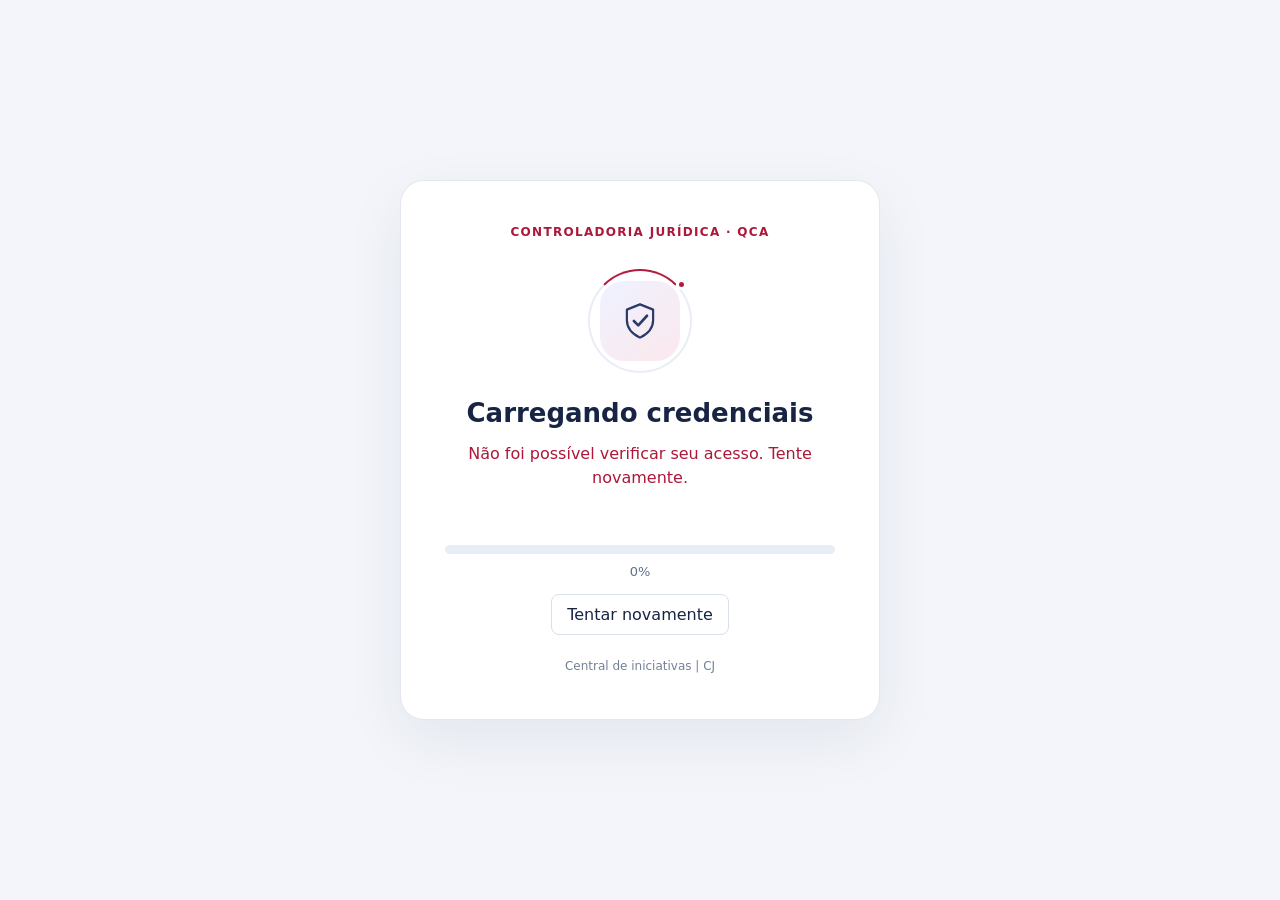
==== credenciais.html @ 1db76040 "Add files via upload" ====
<!doctype html><html lang="pt-BR"><head><meta charset="utf-8"><meta name="viewport" content="width=device-width,initial-scale=1"><title>Carregando credenciais | Central CJ</title><link rel="icon" href="/favicon.png"><style>*{box-sizing:border-box}body{margin:0;background:#f3f5fa;color:#172444;font:16px system-ui,sans-serif;min-height:100vh;display:grid;place-items:center;padding:24px}.panel{max-width:480px;width:100%;padding:44px;text-align:center;background:white;border:1px solid #e3e7ef;border-radius:24px;box-shadow:0 20px 60px #17244412}.brand{font-size:12px;letter-spacing:1.3px;font-weight:700;color:#ad1739}.emblem{position:relative;width:104px;height:104px;margin:30px auto 24px;display:grid;place-items:center}.disc{width:80px;height:80px;border-radius:24px;background:linear-gradient(140deg,#eef2ff,#fce8ed);display:grid;place-items:center}.disc svg{width:42px;height:42px;color:#293b69}.ring{position:absolute;inset:0;border:2px solid #e9edf6;border-top-color:#b61940;border-radius:50%;animation:orbit 2.5s linear infinite}.spark{position:absolute;right:5px;top:10px;width:11px;height:11px;background:#b61940;border:3px solid white;border-radius:50%}h1{font-size:26px;line-height:1.25;margin:0 0 12px}p{color:#61708a;line-height:1.5;margin:10px 0}.identity{font-size:13px;overflow-wrap:anywhere;min-height:20px}.track{height:9px;overflow:hidden;border-radius:20px;background:#e9edf6;margin:25px 0 10px}.fill{width:0%;height:100%;background:linear-gradient(90deg,#273c72,#b61940);border-radius:20px}.percent{font-size:13px;color:#61708a;font-variant-numeric:tabular-nums}small{display:block;font-size:12px;color:#738097;line-height:1.5;margin-top:22px}.error{color:#ad1739}button{border:1px solid #d9dfeb;padding:10px 15px;background:white;color:#172444;border-radius:8px;font:inherit;cursor:pointer;margin-top:15px}[hidden]{display:none!important}@keyframes orbit{to{transform:rotate(360deg)}}@media(prefers-reduced-motion:reduce){.ring{animation:none}}@media(max-width:480px){.panel{padding:30px 24px}h1{font-size:24px}}</style></head><body><main class="panel"><div class="brand">CONTROLADORIA JURÍDICA · QCA</div><div class="emblem" aria-hidden="true"><div class="ring"></div><div class="disc"><svg viewBox="0 0 48 48" fill="none"><path d="M24 5 39 11v12c0 10-7 16-15 20C16 39 9 33 9 23V11L24 5Z" stroke="currentColor" stroke-width="2.5" stroke-linejoin="round"/><path d="m17 24 5 5 10-11" stroke="currentColor" stroke-width="3" stroke-linecap="round" stroke-linejoin="round"/></svg></div><span class="spark"></span></div><h1>Carregando credenciais</h1><p id="status" aria-live="polite">Preparando seu acesso à Central…</p><p class="identity" id="identity"></p><div class="track" id="progress" role="progressbar" aria-label="Carregamento da Central" aria-valuemin="0" aria-valuemax="100" aria-valuenow="0"><div class="fill" id="fill"></div></div><div class="percent" id="percent">0%</div><button type="button" id="retry" hidden>Tentar novamente</button><small>Central de iniciativas | CJ</small></main><script>
let running=false;
async function begin(){if(running)return;running=true;document.getElementById('retry').hidden=true;const status=document.getElementById('status');status.className='';try{const r=await fetch('/api/me',{credentials:'same-origin',cache:'no-store'});if(!r.ok)throw Error();const data=await r.json();if(data.enabled&&!data.user){location.replace('/');return}if(data.user)document.getElementById('identity').textContent=data.user.name+' · '+data.user.email;const start=performance.now();function tick(now){const value=Math.min(100,Math.floor((now-start)/100));document.getElementById('fill').style.width=value+'%';document.getElementById('progress').setAttribute('aria-valuenow',value);document.getElementById('percent').textContent=value+'%';if(now-start>=10000){status.textContent='Abrindo a Central…';location.replace('/central')}else requestAnimationFrame(tick)}requestAnimationFrame(tick)}catch(e){running=false;status.className='error';status.textContent='Não foi possível verificar seu acesso. Tente novamente.';document.getElementById('retry').hidden=false}}
document.getElementById('retry').onclick=begin;addEventListener('pageshow',e=>{if(e.persisted)location.reload()});begin();
</script></body></html>
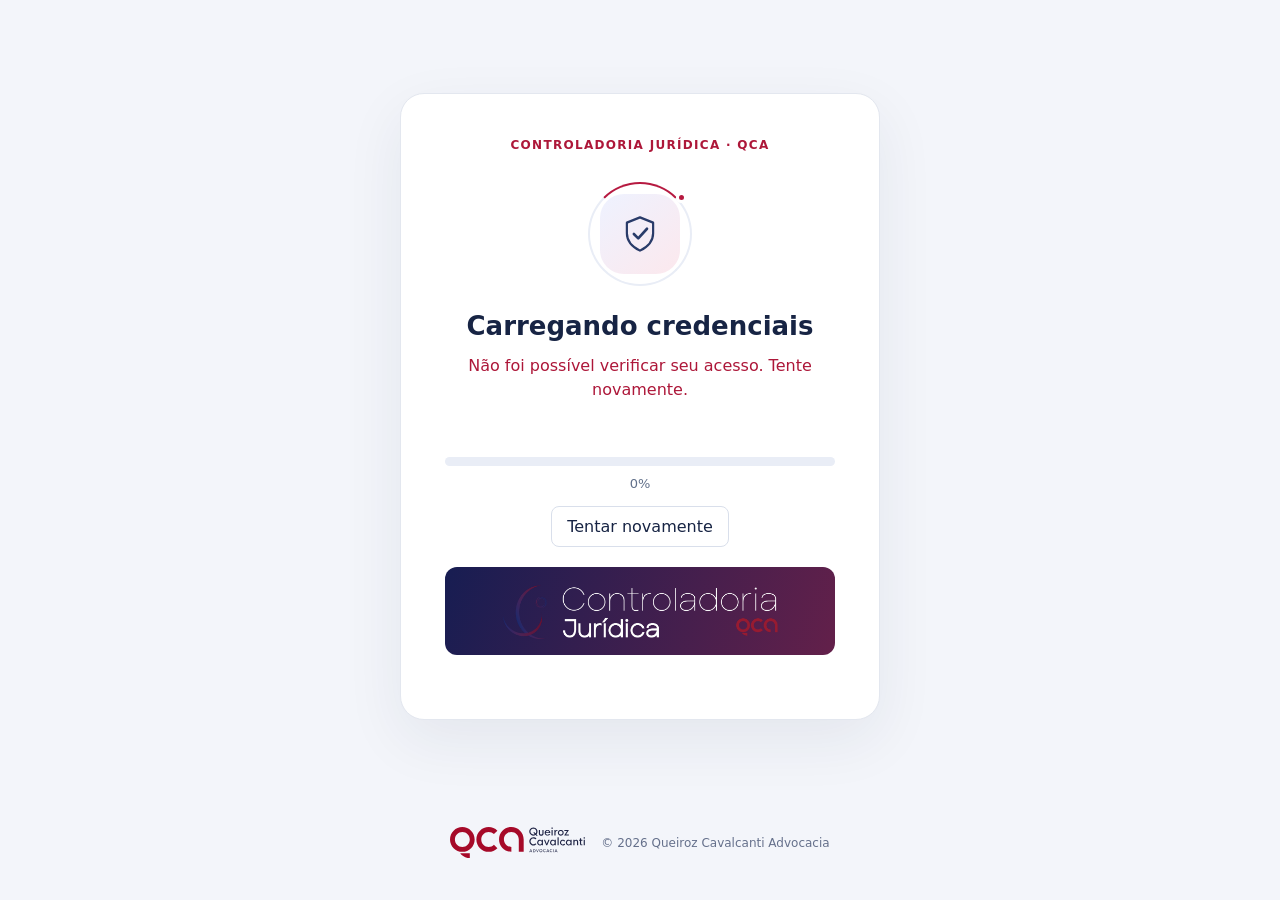
==== commit e51b9d1a: "Add files via upload" ====
--- a/credenciais.html
+++ b/credenciais.html
@@ -1,4 +1,4 @@
-<!doctype html><html lang="pt-BR"><head><meta charset="utf-8"><meta name="viewport" content="width=device-width,initial-scale=1"><title>Carregando credenciais | Central CJ</title><link rel="icon" href="/favicon.png"><style>*{box-sizing:border-box}body{margin:0;background:#f3f5fa;color:#172444;font:16px system-ui,sans-serif;min-height:100vh;display:grid;place-items:center;padding:24px}.panel{max-width:480px;width:100%;padding:44px;text-align:center;background:white;border:1px solid #e3e7ef;border-radius:24px;box-shadow:0 20px 60px #17244412}.brand{font-size:12px;letter-spacing:1.3px;font-weight:700;color:#ad1739}.emblem{position:relative;width:104px;height:104px;margin:30px auto 24px;display:grid;place-items:center}.disc{width:80px;height:80px;border-radius:24px;background:linear-gradient(140deg,#eef2ff,#fce8ed);display:grid;place-items:center}.disc svg{width:42px;height:42px;color:#293b69}.ring{position:absolute;inset:0;border:2px solid #e9edf6;border-top-color:#b61940;border-radius:50%;animation:orbit 2.5s linear infinite}.spark{position:absolute;right:5px;top:10px;width:11px;height:11px;background:#b61940;border:3px solid white;border-radius:50%}h1{font-size:26px;line-height:1.25;margin:0 0 12px}p{color:#61708a;line-height:1.5;margin:10px 0}.identity{font-size:13px;overflow-wrap:anywhere;min-height:20px}.track{height:9px;overflow:hidden;border-radius:20px;background:#e9edf6;margin:25px 0 10px}.fill{width:0%;height:100%;background:linear-gradient(90deg,#273c72,#b61940);border-radius:20px}.percent{font-size:13px;color:#61708a;font-variant-numeric:tabular-nums}small{display:block;font-size:12px;color:#738097;line-height:1.5;margin-top:22px}.error{color:#ad1739}button{border:1px solid #d9dfeb;padding:10px 15px;background:white;color:#172444;border-radius:8px;font:inherit;cursor:pointer;margin-top:15px}[hidden]{display:none!important}@keyframes orbit{to{transform:rotate(360deg)}}@media(prefers-reduced-motion:reduce){.ring{animation:none}}@media(max-width:480px){.panel{padding:30px 24px}h1{font-size:24px}}</style></head><body><main class="panel"><div class="brand">CONTROLADORIA JURÍDICA · QCA</div><div class="emblem" aria-hidden="true"><div class="ring"></div><div class="disc"><svg viewBox="0 0 48 48" fill="none"><path d="M24 5 39 11v12c0 10-7 16-15 20C16 39 9 33 9 23V11L24 5Z" stroke="currentColor" stroke-width="2.5" stroke-linejoin="round"/><path d="m17 24 5 5 10-11" stroke="currentColor" stroke-width="3" stroke-linecap="round" stroke-linejoin="round"/></svg></div><span class="spark"></span></div><h1>Carregando credenciais</h1><p id="status" aria-live="polite">Preparando seu acesso à Central…</p><p class="identity" id="identity"></p><div class="track" id="progress" role="progressbar" aria-label="Carregamento da Central" aria-valuemin="0" aria-valuemax="100" aria-valuenow="0"><div class="fill" id="fill"></div></div><div class="percent" id="percent">0%</div><button type="button" id="retry" hidden>Tentar novamente</button><small>Central de iniciativas | CJ</small></main><script>
+<!doctype html><html lang="pt-BR"><head><meta charset="utf-8"><meta name="viewport" content="width=device-width,initial-scale=1"><title>Carregando credenciais | Central CJ</title><link rel="icon" href="/favicon.png"><style>*{box-sizing:border-box}body{margin:0;background:#f3f5fa;color:#172444;font:16px system-ui,sans-serif;min-height:100vh;display:grid;place-items:center;padding:24px}.panel{max-width:480px;width:100%;padding:44px;text-align:center;background:white;border:1px solid #e3e7ef;border-radius:24px;box-shadow:0 20px 60px #17244412}.brand{font-size:12px;letter-spacing:1.3px;font-weight:700;color:#ad1739}.emblem{position:relative;width:104px;height:104px;margin:30px auto 24px;display:grid;place-items:center}.disc{width:80px;height:80px;border-radius:24px;background:linear-gradient(140deg,#eef2ff,#fce8ed);display:grid;place-items:center}.disc svg{width:42px;height:42px;color:#293b69}.ring{position:absolute;inset:0;border:2px solid #e9edf6;border-top-color:#b61940;border-radius:50%;animation:orbit 2.5s linear infinite}.spark{position:absolute;right:5px;top:10px;width:11px;height:11px;background:#b61940;border:3px solid white;border-radius:50%}h1{font-size:26px;line-height:1.25;margin:0 0 12px}p{color:#61708a;line-height:1.5;margin:10px 0}.identity{font-size:13px;overflow-wrap:anywhere;min-height:20px}.track{height:9px;overflow:hidden;border-radius:20px;background:#e9edf6;margin:25px 0 10px}.fill{width:0%;height:100%;background:linear-gradient(90deg,#273c72,#b61940);border-radius:20px}.percent{font-size:13px;color:#61708a;font-variant-numeric:tabular-nums}small{display:block;font-size:12px;color:#738097;line-height:1.5;margin-top:22px}.error{color:#ad1739}button{border:1px solid #d9dfeb;padding:10px 15px;background:white;color:#172444;border-radius:8px;font:inherit;cursor:pointer;margin-top:15px}[hidden]{display:none!important}@keyframes orbit{to{transform:rotate(360deg)}}@media(prefers-reduced-motion:reduce){.ring{animation:none}}@media(max-width:480px){.panel{padding:30px 24px}h1{font-size:24px}}.cj-login-logo{padding:16px 20px;background:linear-gradient(110deg,#171d52,#63204a);border-radius:12px;margin:20px 0}.cj-login-logo img{display:block;width:min(100%,275px);height:auto;margin:auto}.qca-footer{display:flex;align-items:center;justify-content:center;gap:16px;width:100%;padding:18px 0;font-size:12px;color:#65708b}.qca-footer-brand{display:flex;align-items:center;gap:16px;flex-wrap:wrap;justify-content:center}.qca-footer img{width:135px;height:auto;display:block}.qca-footer span{line-height:1.5}@media(max-width:500px){.qca-footer-brand{gap:10px}.qca-footer span{font-size:11px}}body{display:flex;flex-direction:column;align-items:center}.panel{margin:auto 0}.qca-footer{margin-top:20px}</style></head><body><main class="panel"><div class="brand">CONTROLADORIA JURÍDICA · QCA</div><div class="emblem" aria-hidden="true"><div class="ring"></div><div class="disc"><svg viewBox="0 0 48 48" fill="none"><path d="M24 5 39 11v12c0 10-7 16-15 20C16 39 9 33 9 23V11L24 5Z" stroke="currentColor" stroke-width="2.5" stroke-linejoin="round"/><path d="m17 24 5 5 10-11" stroke="currentColor" stroke-width="3" stroke-linecap="round" stroke-linejoin="round"/></svg></div><span class="spark"></span></div><h1>Carregando credenciais</h1><p id="status" aria-live="polite">Preparando seu acesso à Central…</p><p class="identity" id="identity"></p><div class="track" id="progress" role="progressbar" aria-label="Carregamento da Central" aria-valuemin="0" aria-valuemax="100" aria-valuenow="0"><div class="fill" id="fill"></div></div><div class="percent" id="percent">0%</div><button type="button" id="retry" hidden>Tentar novamente</button><div class="cj-login-logo"><img src="[data-uri]" alt="Controladoria Jurídica · QCA"></div></main><footer class="qca-footer"><div class="qca-footer-brand"><img src="[data-uri]" alt="Queiroz Cavalcanti Advocacia"><span>© 2026 Queiroz Cavalcanti Advocacia</span></div></footer><script>
 let running=false;
 async function begin(){if(running)return;running=true;document.getElementById('retry').hidden=true;const status=document.getElementById('status');status.className='';try{const r=await fetch('/api/me',{credentials:'same-origin',cache:'no-store'});if(!r.ok)throw Error();const data=await r.json();if(data.enabled&&!data.user){location.replace('/');return}if(data.user)document.getElementById('identity').textContent=data.user.name+' · '+data.user.email;const start=performance.now();function tick(now){const value=Math.min(100,Math.floor((now-start)/100));document.getElementById('fill').style.width=value+'%';document.getElementById('progress').setAttribute('aria-valuenow',value);document.getElementById('percent').textContent=value+'%';if(now-start>=10000){status.textContent='Abrindo a Central…';location.replace('/central')}else requestAnimationFrame(tick)}requestAnimationFrame(tick)}catch(e){running=false;status.className='error';status.textContent='Não foi possível verificar seu acesso. Tente novamente.';document.getElementById('retry').hidden=false}}
 document.getElementById('retry').onclick=begin;addEventListener('pageshow',e=>{if(e.persisted)location.reload()});begin();
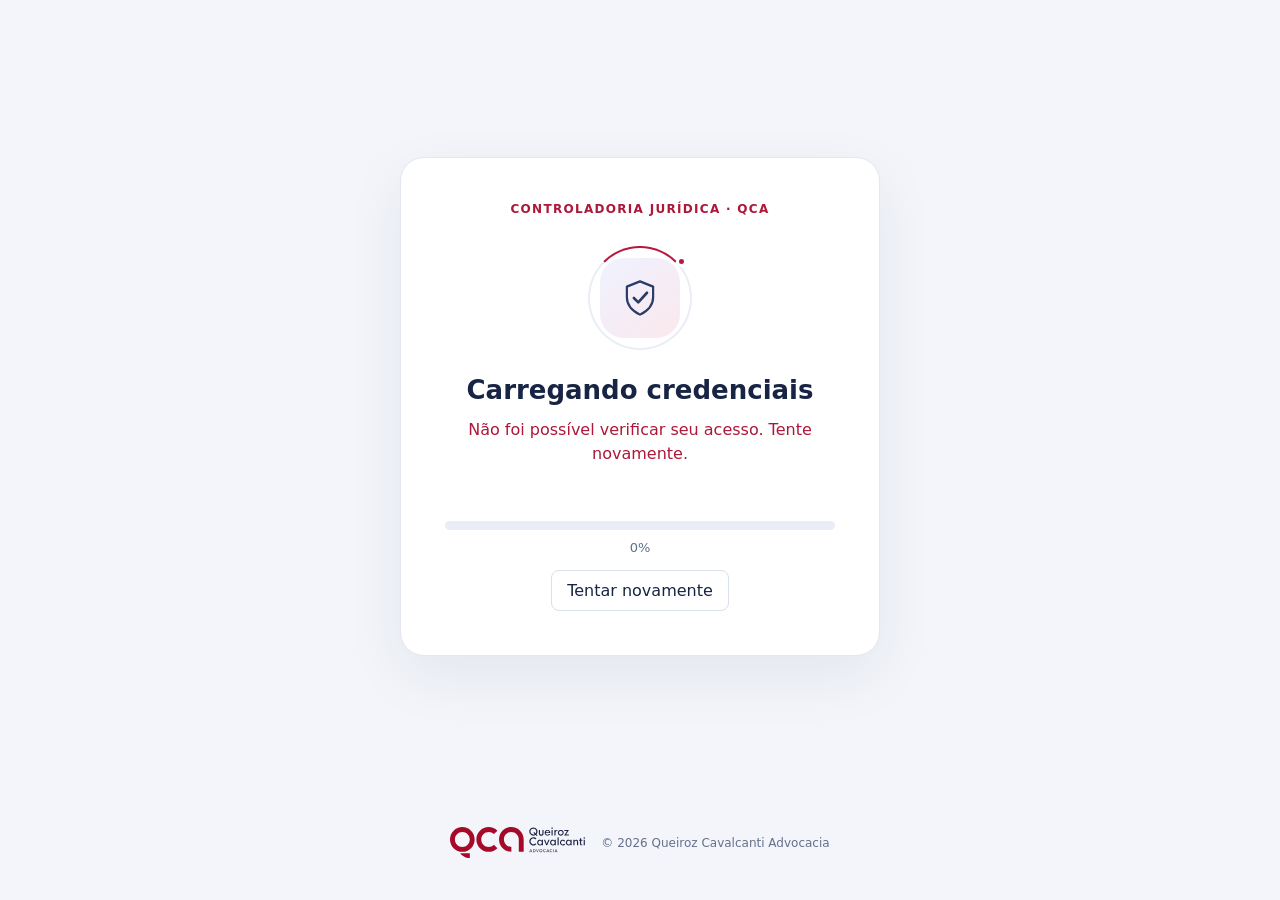
==== commit 0e988571: "Add files via upload" ====
--- a/credenciais.html
+++ b/credenciais.html
@@ -1,4 +1,4 @@
-<!doctype html><html lang="pt-BR"><head><meta charset="utf-8"><meta name="viewport" content="width=device-width,initial-scale=1"><title>Carregando credenciais | Central CJ</title><link rel="icon" href="/favicon.png"><style>*{box-sizing:border-box}body{margin:0;background:#f3f5fa;color:#172444;font:16px system-ui,sans-serif;min-height:100vh;display:grid;place-items:center;padding:24px}.panel{max-width:480px;width:100%;padding:44px;text-align:center;background:white;border:1px solid #e3e7ef;border-radius:24px;box-shadow:0 20px 60px #17244412}.brand{font-size:12px;letter-spacing:1.3px;font-weight:700;color:#ad1739}.emblem{position:relative;width:104px;height:104px;margin:30px auto 24px;display:grid;place-items:center}.disc{width:80px;height:80px;border-radius:24px;background:linear-gradient(140deg,#eef2ff,#fce8ed);display:grid;place-items:center}.disc svg{width:42px;height:42px;color:#293b69}.ring{position:absolute;inset:0;border:2px solid #e9edf6;border-top-color:#b61940;border-radius:50%;animation:orbit 2.5s linear infinite}.spark{position:absolute;right:5px;top:10px;width:11px;height:11px;background:#b61940;border:3px solid white;border-radius:50%}h1{font-size:26px;line-height:1.25;margin:0 0 12px}p{color:#61708a;line-height:1.5;margin:10px 0}.identity{font-size:13px;overflow-wrap:anywhere;min-height:20px}.track{height:9px;overflow:hidden;border-radius:20px;background:#e9edf6;margin:25px 0 10px}.fill{width:0%;height:100%;background:linear-gradient(90deg,#273c72,#b61940);border-radius:20px}.percent{font-size:13px;color:#61708a;font-variant-numeric:tabular-nums}small{display:block;font-size:12px;color:#738097;line-height:1.5;margin-top:22px}.error{color:#ad1739}button{border:1px solid #d9dfeb;padding:10px 15px;background:white;color:#172444;border-radius:8px;font:inherit;cursor:pointer;margin-top:15px}[hidden]{display:none!important}@keyframes orbit{to{transform:rotate(360deg)}}@media(prefers-reduced-motion:reduce){.ring{animation:none}}@media(max-width:480px){.panel{padding:30px 24px}h1{font-size:24px}}.cj-login-logo{padding:16px 20px;background:linear-gradient(110deg,#171d52,#63204a);border-radius:12px;margin:20px 0}.cj-login-logo img{display:block;width:min(100%,275px);height:auto;margin:auto}.qca-footer{display:flex;align-items:center;justify-content:center;gap:16px;width:100%;padding:18px 0;font-size:12px;color:#65708b}.qca-footer-brand{display:flex;align-items:center;gap:16px;flex-wrap:wrap;justify-content:center}.qca-footer img{width:135px;height:auto;display:block}.qca-footer span{line-height:1.5}@media(max-width:500px){.qca-footer-brand{gap:10px}.qca-footer span{font-size:11px}}body{display:flex;flex-direction:column;align-items:center}.panel{margin:auto 0}.qca-footer{margin-top:20px}</style></head><body><main class="panel"><div class="brand">CONTROLADORIA JURÍDICA · QCA</div><div class="emblem" aria-hidden="true"><div class="ring"></div><div class="disc"><svg viewBox="0 0 48 48" fill="none"><path d="M24 5 39 11v12c0 10-7 16-15 20C16 39 9 33 9 23V11L24 5Z" stroke="currentColor" stroke-width="2.5" stroke-linejoin="round"/><path d="m17 24 5 5 10-11" stroke="currentColor" stroke-width="3" stroke-linecap="round" stroke-linejoin="round"/></svg></div><span class="spark"></span></div><h1>Carregando credenciais</h1><p id="status" aria-live="polite">Preparando seu acesso à Central…</p><p class="identity" id="identity"></p><div class="track" id="progress" role="progressbar" aria-label="Carregamento da Central" aria-valuemin="0" aria-valuemax="100" aria-valuenow="0"><div class="fill" id="fill"></div></div><div class="percent" id="percent">0%</div><button type="button" id="retry" hidden>Tentar novamente</button><div class="cj-login-logo"><img src="[data-uri]" alt="Controladoria Jurídica · QCA"></div></main><footer class="qca-footer"><div class="qca-footer-brand"><img src="[data-uri]" alt="Queiroz Cavalcanti Advocacia"><span>© 2026 Queiroz Cavalcanti Advocacia</span></div></footer><script>
+<!doctype html><html lang="pt-BR"><head><meta charset="utf-8"><meta name="viewport" content="width=device-width,initial-scale=1"><title>Carregando credenciais | Central CJ</title><link rel="icon" href="/favicon.png"><style>*{box-sizing:border-box}body{margin:0;background:#f3f5fa;color:#172444;font:16px system-ui,sans-serif;min-height:100vh;display:grid;place-items:center;padding:24px}.panel{max-width:480px;width:100%;padding:44px;text-align:center;background:white;border:1px solid #e3e7ef;border-radius:24px;box-shadow:0 20px 60px #17244412}.brand{font-size:12px;letter-spacing:1.3px;font-weight:700;color:#ad1739}.emblem{position:relative;width:104px;height:104px;margin:30px auto 24px;display:grid;place-items:center}.disc{width:80px;height:80px;border-radius:24px;background:linear-gradient(140deg,#eef2ff,#fce8ed);display:grid;place-items:center}.disc svg{width:42px;height:42px;color:#293b69}.ring{position:absolute;inset:0;border:2px solid #e9edf6;border-top-color:#b61940;border-radius:50%;animation:orbit 2.5s linear infinite}.spark{position:absolute;right:5px;top:10px;width:11px;height:11px;background:#b61940;border:3px solid white;border-radius:50%}h1{font-size:26px;line-height:1.25;margin:0 0 12px}p{color:#61708a;line-height:1.5;margin:10px 0}.identity{font-size:13px;overflow-wrap:anywhere;min-height:20px}.track{height:9px;overflow:hidden;border-radius:20px;background:#e9edf6;margin:25px 0 10px}.fill{width:0%;height:100%;background:linear-gradient(90deg,#273c72,#b61940);border-radius:20px}.percent{font-size:13px;color:#61708a;font-variant-numeric:tabular-nums}small{display:block;font-size:12px;color:#738097;line-height:1.5;margin-top:22px}.error{color:#ad1739}button{border:1px solid #d9dfeb;padding:10px 15px;background:white;color:#172444;border-radius:8px;font:inherit;cursor:pointer;margin-top:15px}[hidden]{display:none!important}@keyframes orbit{to{transform:rotate(360deg)}}@media(prefers-reduced-motion:reduce){.ring{animation:none}}@media(max-width:480px){.panel{padding:30px 24px}h1{font-size:24px}}.cj-login-logo{padding:16px 20px;background:linear-gradient(110deg,#171d52,#63204a);border-radius:12px;margin:20px 0}.cj-login-logo img{display:block;width:min(100%,275px);height:auto;margin:auto}.qca-footer{display:flex;align-items:center;justify-content:center;gap:16px;width:100%;padding:18px 0;font-size:12px;color:#65708b}.qca-footer-brand{display:flex;align-items:center;gap:16px;flex-wrap:wrap;justify-content:center}.qca-footer img{width:135px;height:auto;display:block}.qca-footer span{line-height:1.5}@media(max-width:500px){.qca-footer-brand{gap:10px}.qca-footer span{font-size:11px}}body{display:flex;flex-direction:column;align-items:center}.panel{margin:auto 0}.qca-footer{margin-top:20px}</style></head><body><main class="panel"><div class="brand">CONTROLADORIA JURÍDICA · QCA</div><div class="emblem" aria-hidden="true"><div class="ring"></div><div class="disc"><svg viewBox="0 0 48 48" fill="none"><path d="M24 5 39 11v12c0 10-7 16-15 20C16 39 9 33 9 23V11L24 5Z" stroke="currentColor" stroke-width="2.5" stroke-linejoin="round"/><path d="m17 24 5 5 10-11" stroke="currentColor" stroke-width="3" stroke-linecap="round" stroke-linejoin="round"/></svg></div><span class="spark"></span></div><h1>Carregando credenciais</h1><p id="status" aria-live="polite">Preparando seu acesso à Central…</p><p class="identity" id="identity"></p><div class="track" id="progress" role="progressbar" aria-label="Carregamento da Central" aria-valuemin="0" aria-valuemax="100" aria-valuenow="0"><div class="fill" id="fill"></div></div><div class="percent" id="percent">0%</div><button type="button" id="retry" hidden>Tentar novamente</button></div></main><footer class="qca-footer"><div class="qca-footer-brand"><img src="[data-uri]" alt="Queiroz Cavalcanti Advocacia"><span>© 2026 Queiroz Cavalcanti Advocacia</span></div></footer><script>
 let running=false;
 async function begin(){if(running)return;running=true;document.getElementById('retry').hidden=true;const status=document.getElementById('status');status.className='';try{const r=await fetch('/api/me',{credentials:'same-origin',cache:'no-store'});if(!r.ok)throw Error();const data=await r.json();if(data.enabled&&!data.user){location.replace('/');return}if(data.user)document.getElementById('identity').textContent=data.user.name+' · '+data.user.email;const start=performance.now();function tick(now){const value=Math.min(100,Math.floor((now-start)/100));document.getElementById('fill').style.width=value+'%';document.getElementById('progress').setAttribute('aria-valuenow',value);document.getElementById('percent').textContent=value+'%';if(now-start>=10000){status.textContent='Abrindo a Central…';location.replace('/central')}else requestAnimationFrame(tick)}requestAnimationFrame(tick)}catch(e){running=false;status.className='error';status.textContent='Não foi possível verificar seu acesso. Tente novamente.';document.getElementById('retry').hidden=false}}
 document.getElementById('retry').onclick=begin;addEventListener('pageshow',e=>{if(e.persisted)location.reload()});begin();
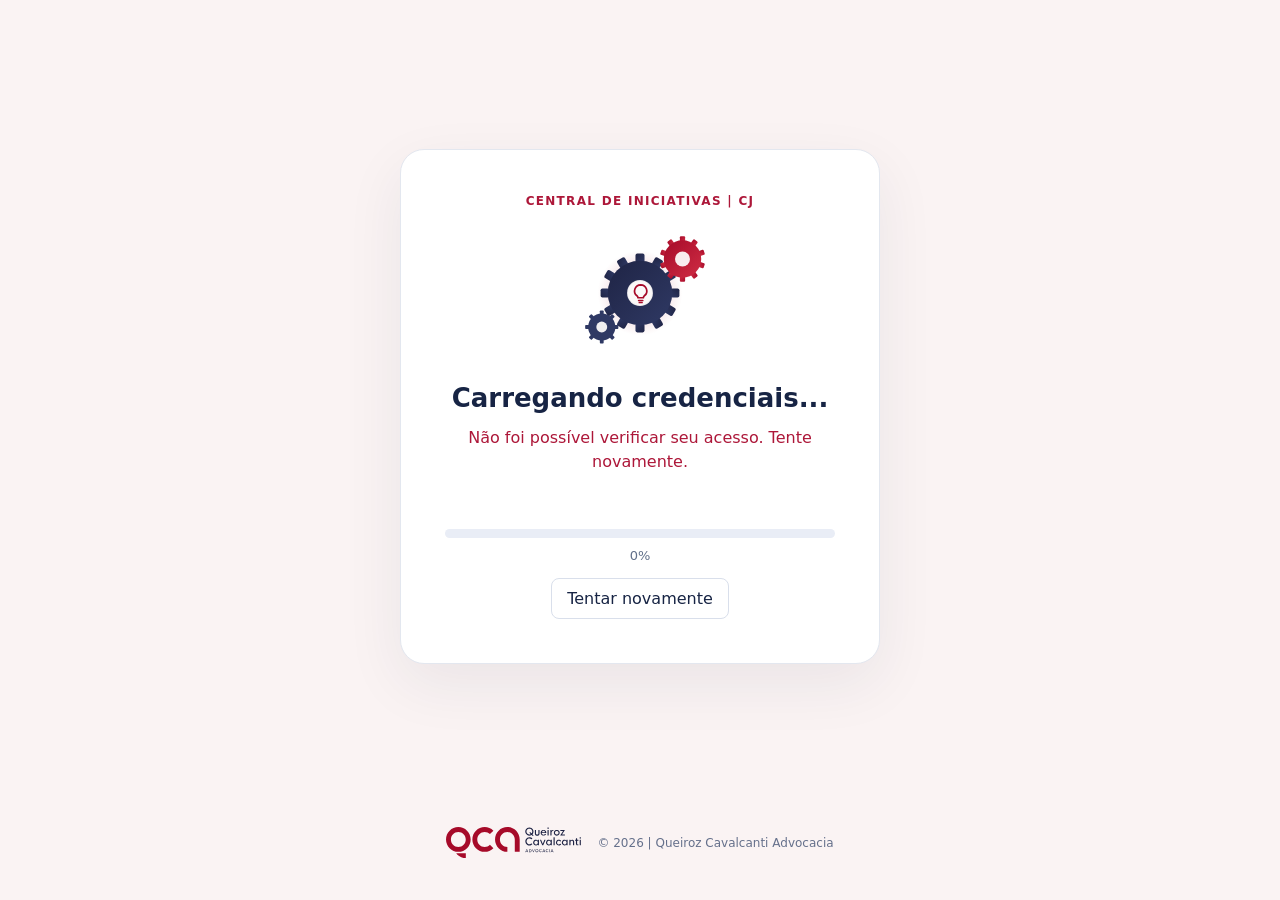
==== commit 3f28243c: "Add files via upload" ====
--- a/credenciais.html
+++ b/credenciais.html
@@ -1,5 +1,34 @@
-<!doctype html><html lang="pt-BR"><head><meta charset="utf-8"><meta name="viewport" content="width=device-width,initial-scale=1"><title>Carregando credenciais | Central CJ</title><link rel="icon" href="/favicon.png"><style>*{box-sizing:border-box}body{margin:0;background:#f3f5fa;color:#172444;font:16px system-ui,sans-serif;min-height:100vh;display:grid;place-items:center;padding:24px}.panel{max-width:480px;width:100%;padding:44px;text-align:center;background:white;border:1px solid #e3e7ef;border-radius:24px;box-shadow:0 20px 60px #17244412}.brand{font-size:12px;letter-spacing:1.3px;font-weight:700;color:#ad1739}.emblem{position:relative;width:104px;height:104px;margin:30px auto 24px;display:grid;place-items:center}.disc{width:80px;height:80px;border-radius:24px;background:linear-gradient(140deg,#eef2ff,#fce8ed);display:grid;place-items:center}.disc svg{width:42px;height:42px;color:#293b69}.ring{position:absolute;inset:0;border:2px solid #e9edf6;border-top-color:#b61940;border-radius:50%;animation:orbit 2.5s linear infinite}.spark{position:absolute;right:5px;top:10px;width:11px;height:11px;background:#b61940;border:3px solid white;border-radius:50%}h1{font-size:26px;line-height:1.25;margin:0 0 12px}p{color:#61708a;line-height:1.5;margin:10px 0}.identity{font-size:13px;overflow-wrap:anywhere;min-height:20px}.track{height:9px;overflow:hidden;border-radius:20px;background:#e9edf6;margin:25px 0 10px}.fill{width:0%;height:100%;background:linear-gradient(90deg,#273c72,#b61940);border-radius:20px}.percent{font-size:13px;color:#61708a;font-variant-numeric:tabular-nums}small{display:block;font-size:12px;color:#738097;line-height:1.5;margin-top:22px}.error{color:#ad1739}button{border:1px solid #d9dfeb;padding:10px 15px;background:white;color:#172444;border-radius:8px;font:inherit;cursor:pointer;margin-top:15px}[hidden]{display:none!important}@keyframes orbit{to{transform:rotate(360deg)}}@media(prefers-reduced-motion:reduce){.ring{animation:none}}@media(max-width:480px){.panel{padding:30px 24px}h1{font-size:24px}}.cj-login-logo{padding:16px 20px;background:linear-gradient(110deg,#171d52,#63204a);border-radius:12px;margin:20px 0}.cj-login-logo img{display:block;width:min(100%,275px);height:auto;margin:auto}.qca-footer{display:flex;align-items:center;justify-content:center;gap:16px;width:100%;padding:18px 0;font-size:12px;color:#65708b}.qca-footer-brand{display:flex;align-items:center;gap:16px;flex-wrap:wrap;justify-content:center}.qca-footer img{width:135px;height:auto;display:block}.qca-footer span{line-height:1.5}@media(max-width:500px){.qca-footer-brand{gap:10px}.qca-footer span{font-size:11px}}body{display:flex;flex-direction:column;align-items:center}.panel{margin:auto 0}.qca-footer{margin-top:20px}</style></head><body><main class="panel"><div class="brand">CONTROLADORIA JURÍDICA · QCA</div><div class="emblem" aria-hidden="true"><div class="ring"></div><div class="disc"><svg viewBox="0 0 48 48" fill="none"><path d="M24 5 39 11v12c0 10-7 16-15 20C16 39 9 33 9 23V11L24 5Z" stroke="currentColor" stroke-width="2.5" stroke-linejoin="round"/><path d="m17 24 5 5 10-11" stroke="currentColor" stroke-width="3" stroke-linecap="round" stroke-linejoin="round"/></svg></div><span class="spark"></span></div><h1>Carregando credenciais</h1><p id="status" aria-live="polite">Preparando seu acesso à Central…</p><p class="identity" id="identity"></p><div class="track" id="progress" role="progressbar" aria-label="Carregamento da Central" aria-valuemin="0" aria-valuemax="100" aria-valuenow="0"><div class="fill" id="fill"></div></div><div class="percent" id="percent">0%</div><button type="button" id="retry" hidden>Tentar novamente</button></div></main><footer class="qca-footer"><div class="qca-footer-brand"><img src="[data-uri]" alt="Queiroz Cavalcanti Advocacia"><span>© 2026 Queiroz Cavalcanti Advocacia</span></div></footer><script>
+<!DOCTYPE html>
+<!-- saved from url=(0087)file:///C:/Users/caiobarretto/Desktop/Central_CJ_GitHub_Gratuito%20(9)/credenciais.html -->
+<html lang="pt-BR"><head><meta http-equiv="Content-Type" content="text/html; charset=UTF-8"><meta name="viewport" content="width=device-width,initial-scale=1"><title>Carregando credenciais | Central CJ</title><link rel="icon" href="file:///C:/favicon.png"><style>*{box-sizing:border-box}body{margin:0;background:#faf3f3;color:#172444;font:16px system-ui,sans-serif;min-height:100vh;display:grid;place-items:center;padding:24px}.panel{max-width:480px;width:100%;padding:44px;text-align:center;background:white;border:1px solid #e3e7ef;border-radius:24px;box-shadow:0 20px 60px #17244412}.brand{font-size:12px;letter-spacing:1.3px;font-weight:700;color:#ad1739}.emblem{position:relative;width:104px;height:104px;margin:30px auto 24px;display:grid;place-items:center}.disc{width:80px;height:80px;border-radius:24px;background:linear-gradient(140deg,#eef2ff,#fce8ed);display:grid;place-items:center}.disc svg{width:42px;height:42px;color:#293b69}.ring{position:absolute;inset:0;border:2px solid #e9edf6;border-top-color:#b61940;border-radius:50%;animation:orbit 2.5s linear infinite}.spark{position:absolute;right:5px;top:10px;width:11px;height:11px;background:#b61940;border:3px solid white;border-radius:50%}h1{font-size:26px;line-height:1.25;margin:0 0 12px}p{color:#61708a;line-height:1.5;margin:10px 0}.identity{font-size:13px;overflow-wrap:anywhere;min-height:20px}.track{height:9px;overflow:hidden;border-radius:20px;background:#e9edf6;margin:25px 0 10px}.fill{width:0%;height:100%;background:linear-gradient(90deg,#273c72,#b61940);border-radius:20px}.percent{font-size:13px;color:#61708a;font-variant-numeric:tabular-nums}small{display:block;font-size:12px;color:#738097;line-height:1.5;margin-top:22px}.error{color:#ad1739}button{border:1px solid #d9dfeb;padding:10px 15px;background:white;color:#172444;border-radius:8px;font:inherit;cursor:pointer;margin-top:15px}[hidden]{display:none!important}@keyframes orbit{to{transform:rotate(360deg)}}@media(prefers-reduced-motion:reduce){.ring{animation:none}}@media(max-width:480px){.panel{padding:30px 24px}h1{font-size:24px}}.cj-login-logo{padding:16px 20px;background:linear-gradient(110deg,#171d52,#63204a);border-radius:12px;margin:20px 0}.cj-login-logo img{display:block;width:min(100%,275px);height:auto;margin:auto}.qca-footer{display:flex;align-items:center;justify-content:center;gap:16px;width:100%;padding:18px 0;font-size:12px;color:#65708b}.qca-footer-brand{display:flex;align-items:center;gap:16px;flex-wrap:wrap;justify-content:center}.qca-footer img{width:135px;height:auto;display:block}.qca-footer span{line-height:1.5}@media(max-width:500px){.qca-footer-brand{gap:10px}.qca-footer span{font-size:11px}}body{display:flex;flex-direction:column;align-items:center}.panel{margin:auto 0}.qca-footer{margin-top:20px}</style></head><body><main class="panel"><div class="brand">CENTRAL DE INICIATIVAS | CJ</div><div class="absolute inset-0 z-50 flex flex-col items-center justify-center bg-cream-50/95 dark:bg-brand-900/95 backdrop-blur-md" style="opacity: 1; transform: none;"><div class="relative w-56 h-56"><svg viewBox="0 0 200 200" style="width:170px;height:170px;" aria-hidden="true"><defs><lineargradient id="ll-brand" x1="0%" y1="0%" x2="100%" y2="100%"><stop offset="0%" stop-color="#1F2445"></stop><stop offset="100%" stop-color="#2f3964"></stop></lineargradient><lineargradient id="ll-accent" x1="0%" y1="0%" x2="100%" y2="100%"><stop offset="0%" stop-color="#A60A29"></stop><stop offset="100%" stop-color="#cf2d44"></stop></lineargradient><radialgradient id="ll-glow" cx="50%" cy="50%" r="50%"><stop offset="0%" stop-color="#A60A29" stop-opacity="0.3"></stop><stop offset="100%" stop-color="#A60A29" stop-opacity="0"></stop></radialgradient><style>
+              @keyframes ll-spin       { to { transform: rotate(360deg); } }
+              @keyframes ll-spin-rev   { to { transform: rotate(-360deg); } }
+              @keyframes ll-pulse      {
+                0%, 100% { transform: scale(1);   opacity: 1; }
+                50%      { transform: scale(1.15); opacity: 0.85; }
+              }
+              @keyframes ll-ping {
+                0%   { transform: scale(0.8); opacity: 0.8; }
+                100% { transform: scale(2.4); opacity: 0; }
+              }
+              .ll-gear-1 { transform-origin: 100px 100px;  animation: ll-spin     5s linear infinite; }
+              .ll-gear-2 { transform-origin: 150px 60px;   animation: ll-spin-rev 3.5s linear infinite; }
+              .ll-gear-3 { transform-origin: 55px 140px;   animation: ll-spin     4s linear infinite; }
+              .ll-core   { transform-origin: 100px 100px;  animation: ll-pulse    1.8s ease-in-out infinite; }
+              .ll-ring   { transform-origin: 100px 100px;  animation: ll-ping     2.4s ease-out infinite; }
+              .ll-ring-2 { animation-delay: 0.8s; }
+              .ll-ring-3 { animation-delay: 1.6s; }
+            </style></defs><circle cx="100" cy="100" r="50" fill="url(#ll-glow)"></circle><g fill="none" stroke="#A60A29" stroke-width="1.5" opacity="0.5"><circle class="ll-ring" cx="100" cy="100" r="32"></circle><circle class="ll-ring ll-ring-2" cx="100" cy="100" r="32"></circle><circle class="ll-ring ll-ring-3" cx="100" cy="100" r="32"></circle></g><g class="ll-gear-1"><g><rect x="94.68" y="53.64" width="10.64" height="10.36" rx="2.128" fill="url(#ll-brand)" transform="rotate(0 100 100)"></rect><rect x="94.68" y="53.64" width="10.64" height="10.36" rx="2.128" fill="url(#ll-brand)" transform="rotate(30 100 100)"></rect><rect x="94.68" y="53.64" width="10.64" height="10.36" rx="2.128" fill="url(#ll-brand)" transform="rotate(60 100 100)"></rect><rect x="94.68" y="53.64" width="10.64" height="10.36" rx="2.128" fill="url(#ll-brand)" transform="rotate(90 100 100)"></rect><rect x="94.68" y="53.64" width="10.64" height="10.36" rx="2.128" fill="url(#ll-brand)" transform="rotate(120 100 100)"></rect><rect x="94.68" y="53.64" width="10.64" height="10.36" rx="2.128" fill="url(#ll-brand)" transform="rotate(150 100 100)"></rect><rect x="94.68" y="53.64" width="10.64" height="10.36" rx="2.128" fill="url(#ll-brand)" transform="rotate(180 100 100)"></rect><rect x="94.68" y="53.64" width="10.64" height="10.36" rx="2.128" fill="url(#ll-brand)" transform="rotate(210 100 100)"></rect><rect x="94.68" y="53.64" width="10.64" height="10.36" rx="2.128" fill="url(#ll-brand)" transform="rotate(240 100 100)"></rect><rect x="94.68" y="53.64" width="10.64" height="10.36" rx="2.128" fill="url(#ll-brand)" transform="rotate(270 100 100)"></rect><rect x="94.68" y="53.64" width="10.64" height="10.36" rx="2.128" fill="url(#ll-brand)" transform="rotate(300 100 100)"></rect><rect x="94.68" y="53.64" width="10.64" height="10.36" rx="2.128" fill="url(#ll-brand)" transform="rotate(330 100 100)"></rect><circle cx="100" cy="100" r="38" fill="url(#ll-brand)"></circle><circle cx="100" cy="100" r="15.200000000000001" fill="#FBF9F9" opacity="0.95"></circle></g></g><g class="ll-gear-2"><g><rect x="146.92" y="33.16" width="6.16" height="6.84" rx="1.2320000000000002" fill="url(#ll-accent)" transform="rotate(0 150 60)"></rect><rect x="146.92" y="33.16" width="6.16" height="6.84" rx="1.2320000000000002" fill="url(#ll-accent)" transform="rotate(36 150 60)"></rect><rect x="146.92" y="33.16" width="6.16" height="6.84" rx="1.2320000000000002" fill="url(#ll-accent)" transform="rotate(72 150 60)"></rect><rect x="146.92" y="33.16" width="6.16" height="6.84" rx="1.2320000000000002" fill="url(#ll-accent)" transform="rotate(108 150 60)"></rect><rect x="146.92" y="33.16" width="6.16" height="6.84" rx="1.2320000000000002" fill="url(#ll-accent)" transform="rotate(144 150 60)"></rect><rect x="146.92" y="33.16" width="6.16" height="6.84" rx="1.2320000000000002" fill="url(#ll-accent)" transform="rotate(180 150 60)"></rect><rect x="146.92" y="33.16" width="6.16" height="6.84" rx="1.2320000000000002" fill="url(#ll-accent)" transform="rotate(216 150 60)"></rect><rect x="146.92" y="33.16" width="6.16" height="6.84" rx="1.2320000000000002" fill="url(#ll-accent)" transform="rotate(252 150 60)"></rect><rect x="146.92" y="33.16" width="6.16" height="6.84" rx="1.2320000000000002" fill="url(#ll-accent)" transform="rotate(288 150 60)"></rect><rect x="146.92" y="33.16" width="6.16" height="6.84" rx="1.2320000000000002" fill="url(#ll-accent)" transform="rotate(324 150 60)"></rect><circle cx="150" cy="60" r="22" fill="url(#ll-accent)"></circle><circle cx="150" cy="60" r="8.8" fill="#FBF9F9" opacity="0.95"></circle></g></g><g class="ll-gear-3"><g><rect x="52.76" y="120.48" width="4.48" height="5.52" rx="0.8960000000000001" fill="#2f3964" transform="rotate(0 55 140)"></rect><rect x="52.76" y="120.48" width="4.48" height="5.52" rx="0.8960000000000001" fill="#2f3964" transform="rotate(45 55 140)"></rect><rect x="52.76" y="120.48" width="4.48" height="5.52" rx="0.8960000000000001" fill="#2f3964" transform="rotate(90 55 140)"></rect><rect x="52.76" y="120.48" width="4.48" height="5.52" rx="0.8960000000000001" fill="#2f3964" transform="rotate(135 55 140)"></rect><rect x="52.76" y="120.48" width="4.48" height="5.52" rx="0.8960000000000001" fill="#2f3964" transform="rotate(180 55 140)"></rect><rect x="52.76" y="120.48" width="4.48" height="5.52" rx="0.8960000000000001" fill="#2f3964" transform="rotate(225 55 140)"></rect><rect x="52.76" y="120.48" width="4.48" height="5.52" rx="0.8960000000000001" fill="#2f3964" transform="rotate(270 55 140)"></rect><rect x="52.76" y="120.48" width="4.48" height="5.52" rx="0.8960000000000001" fill="#2f3964" transform="rotate(315 55 140)"></rect><circle cx="55" cy="140" r="16" fill="#2f3964"></circle><circle cx="55" cy="140" r="6.4" fill="#FBF9F9" opacity="0.95"></circle></g></g><g class="ll-core"><circle cx="100" cy="100" r="14" fill="#FBF9F9"></circle>
+
+<g transform="translate(88 88) scale(0.8)" fill="none" stroke="#A60A29" stroke-width="2.5" stroke-linecap="round" stroke-linejoin="round">
+  <path d="M16 3a9 9 0 0 0-5.5 16.1c.8.6 1.5 1.7 1.5 2.9h8c0-1.2.7-2.3 1.5-2.9A9 9 0 0 0 16 3Z"></path>
+  <path d="M13 26h6"></path>
+  <path d="M14 29h4"></path>
+</g>
+
+</g></svg></div><div class="mt-6 flex flex-col items-center gap-3"><div class="h-1 w-44 overflow-hidden rounded-full bg-slate-200 dark:bg-brand-700"><div class="h-full w-1/3 rounded-full bg-gradient-to-r from-accent-500 to-accent-300" style="transform: translateX(-90.9417%);"></div></div></div></div><h1>Carregando credenciais...</h1><p id="status" aria-live="polite" class="error">Aguarde enquanto autenticamos suas credenciais de rede</p><p class="identity" id="identity"></p><div class="track" id="progress" role="progressbar" aria-label="Carregamento da Central" aria-valuemin="0" aria-valuemax="100" aria-valuenow="0"><div class="fill" id="fill"></div></div><div class="percent" id="percent">0%</div><button type="button" id="retry">Tentar novamente</button></main><footer class="qca-footer"><div class="qca-footer-brand"><img src="[data-uri]"><span>© 2026 | Queiroz Cavalcanti Advocacia</span></div></footer><script>
 let running=false;
 async function begin(){if(running)return;running=true;document.getElementById('retry').hidden=true;const status=document.getElementById('status');status.className='';try{const r=await fetch('/api/me',{credentials:'same-origin',cache:'no-store'});if(!r.ok)throw Error();const data=await r.json();if(data.enabled&&!data.user){location.replace('/');return}if(data.user)document.getElementById('identity').textContent=data.user.name+' · '+data.user.email;const start=performance.now();function tick(now){const value=Math.min(100,Math.floor((now-start)/100));document.getElementById('fill').style.width=value+'%';document.getElementById('progress').setAttribute('aria-valuenow',value);document.getElementById('percent').textContent=value+'%';if(now-start>=10000){status.textContent='Abrindo a Central…';location.replace('/central')}else requestAnimationFrame(tick)}requestAnimationFrame(tick)}catch(e){running=false;status.className='error';status.textContent='Não foi possível verificar seu acesso. Tente novamente.';document.getElementById('retry').hidden=false}}
 document.getElementById('retry').onclick=begin;addEventListener('pageshow',e=>{if(e.persisted)location.reload()});begin();
-</script></body></html>
+</script>
+</body></html>
